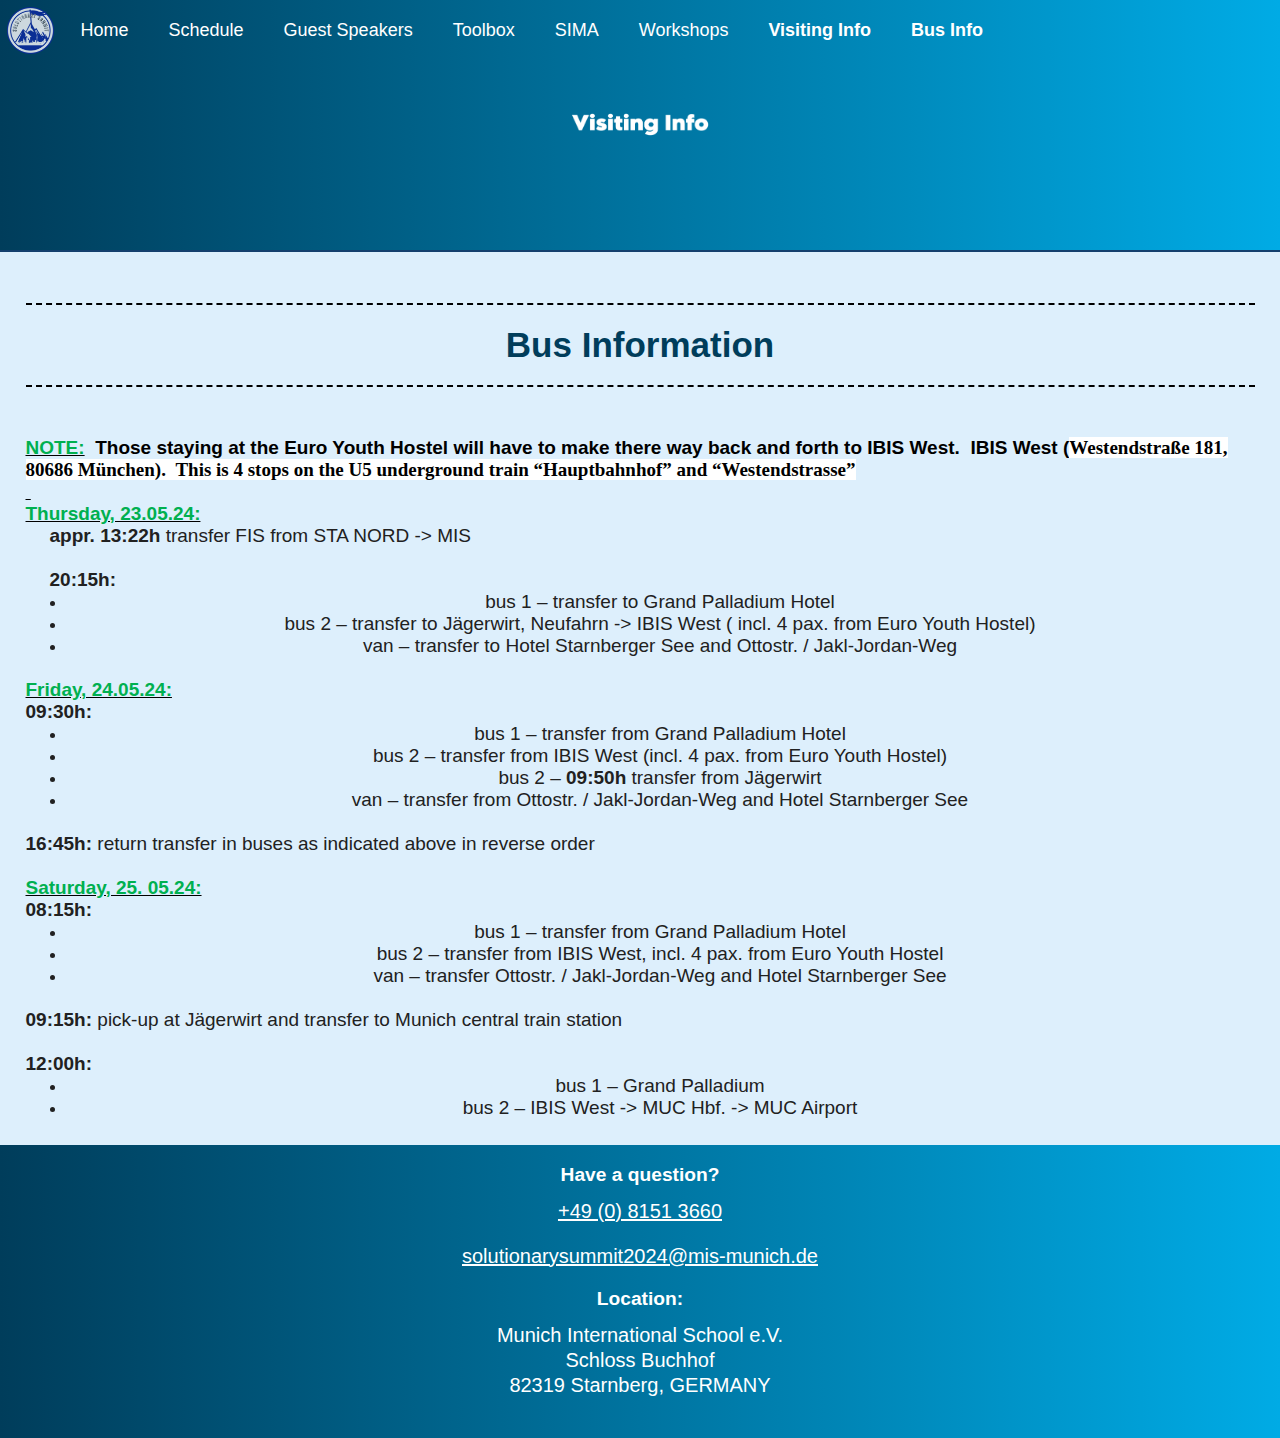
==== bus-info.html @ 84710772 "Add files via upload" ====
<html lang="en">
  <head>
    <meta charset="UTF-8" />
    <meta name="viewport" content="width=device-width, initial-scale=1.0" />
    <title>Changemaker Solutionary Summit - Visiting Info</title>
    <link rel="stylesheet" href="styles/style.css" />
    <link rel="stylesheet" href="styles/visiting-info.css" />
    <link rel="icon" href="/images/Logo.png" />
  </head>
  <body>
    <!-- Navigation Bar -->
    <div class="topnav" id="topNav" style="padding: 0">
      <a href="index.html" class="active" style="padding: 7px">
        <img src="images/Logo.png" class="homeLogo" />
      </a>
      <a href="index.html">Home</a>
      <a href="schedule.html">Schedule</a>
      <a href="guest-speakers.html">Guest Speakers</a>
      <a href="toolbox.html">Toolbox</a>
      <a href="sima.html" class="hide">SIMA</a>
      <a href="workshops.html">Workshops</a>
      <a href="visiting-info.html" class="active">Visiting Info</a>
	  <a href="bus-info.html" class="active">Bus Info</a>
      <a href="javascript:void(0);" class="icon" onclick="toggleResponsive()"
        >&#9776;</a
      >
      <div id="backgroundimg"></div>
    </div>

    <center>
      <h1 class="fancyH1">Bus Information</h1>
      <div id="HotelInfoContent" class="">
<p style='margin:0in;font-size:16px;font-family:"Aptos",sans-serif;'><strong><u><span style="font-size:19px;color:#00B050;">NOTE:</span></u></strong><strong><span style="font-size:19px;color:#00B050;">&nbsp;&nbsp;</span></strong><strong><span style="font-size:19px;color:black;">Those staying at the Euro Youth Hostel will have to make there way back and forth to IBIS West. &nbsp;IBIS West (</span></strong><strong><span style="font-size:19px;font-family:Roboto;color:black;background:white;">Westendstra&szlig;e 181, 80686 M&uuml;nchen). &nbsp;This is 4 stops on the U5 underground train &ldquo;Hauptbahnhof&rdquo; and &ldquo;Westendstrasse&rdquo;</span></strong></p>
<p style='margin:0in;font-size:16px;font-family:"Aptos",sans-serif;'><strong><u><span style="font-size:19px;color:#00B050;"><span style="text-decoration:none;">&nbsp;</span></span></u></strong></p>
<p style='margin:0in;font-size:16px;font-family:"Aptos",sans-serif;'><strong><u><span style="font-size:19px;color:#00B050;">Thursday, 23.05.24:</span></u></strong></p>
<p style='margin:0in;font-size:16px;font-family:"Aptos",sans-serif;margin-left:.25in;'><strong><span style="font-size:19px;color:#212121;">appr. 13:22h</span></strong><span style="font-size:19px;color:#212121;">&nbsp;transfer FIS from STA NORD -&gt; MIS&nbsp;</span></p>
<p style='margin:0in;font-size:16px;font-family:"Aptos",sans-serif;margin-left:.25in;'><span style="font-size:19px;color:#212121;">&nbsp;</span></p>
<p style='margin:0in;font-size:16px;font-family:"Aptos",sans-serif;margin-left:.25in;'><strong><span style="font-size:19px;color:#212121;">20:15h:&nbsp;</span></strong></p>
<ul style="margin-bottom:0in;margin-top:0in;" type="disc">
    <li style='margin:0in;font-size:16px;font-family:"Aptos",sans-serif;color:#212121;'><span style="font-size:19px;">bus 1 &ndash; transfer to Grand Palladium Hotel</span></li>
    <li style='margin:0in;font-size:16px;font-family:"Aptos",sans-serif;color:#212121;'><span style="font-size:19px;">bus 2 &ndash; transfer to J&auml;gerwirt, Neufahrn -&gt; IBIS West ( incl. 4 pax. from Euro Youth Hostel)</span></li>
    <li style='margin:0in;font-size:16px;font-family:"Aptos",sans-serif;color:#212121;'><span style="font-size:19px;">van &ndash; transfer to Hotel Starnberger See and Ottostr. / Jakl-Jordan-Weg</span></li>
</ul>
<p style='margin:0in;font-size:16px;font-family:"Aptos",sans-serif;'><span style="font-size:19px;color:#212121;">&nbsp;</span></p>
<p style='margin:0in;font-size:16px;font-family:"Aptos",sans-serif;'><strong><u><span style="font-size:19px;color:#00B050;">Friday, 24.05.24:</span></u></strong></p>
<p style='margin:0in;font-size:16px;font-family:"Aptos",sans-serif;'><strong><span style="font-size:19px;color:#212121;">09:30h:</span></strong></p>
<ul style="margin-bottom:0in;margin-top:0in;" type="disc">
    <li style='margin:0in;font-size:16px;font-family:"Aptos",sans-serif;color:#212121;'><span style="font-size:19px;">bus 1 &ndash; transfer from Grand Palladium Hotel</span></li>
    <li style='margin:0in;font-size:16px;font-family:"Aptos",sans-serif;color:#212121;'><span style="font-size:19px;">bus 2 &ndash; transfer from IBIS West (incl. 4 pax. from Euro Youth Hostel)</span></li>
    <li style='margin:0in;font-size:16px;font-family:"Aptos",sans-serif;color:#212121;'><span style="font-size:19px;">bus 2 &ndash; <strong>09:50h</strong> transfer from J&auml;gerwirt</span></li>
    <li style='margin:0in;font-size:16px;font-family:"Aptos",sans-serif;color:#212121;'><span style="font-size:19px;">van &ndash; transfer from Ottostr. / Jakl-Jordan-Weg and Hotel Starnberger See</span></li>
</ul>
<p style='margin:0in;font-size:16px;font-family:"Aptos",sans-serif;'><span style="font-size:19px;color:#212121;">&nbsp;</span></p>
<p style='margin:0in;font-size:16px;font-family:"Aptos",sans-serif;'><strong><span style="font-size:19px;color:#212121;">16:45h:</span></strong><span style="font-size:19px;color:#212121;">&nbsp;return transfer in buses as indicated above in reverse order</span></p>
<p style='margin:0in;font-size:16px;font-family:"Aptos",sans-serif;'><span style="font-size:19px;color:#212121;">&nbsp;</span></p>
<p style='margin:0in;font-size:16px;font-family:"Aptos",sans-serif;'><strong><u><span style="font-size:19px;color:#00B050;">Saturday, 25. 05.24:</span></u></strong></p>
<p style='margin:0in;font-size:16px;font-family:"Aptos",sans-serif;'><strong><span style="font-size:19px;color:#212121;">08:15h:</span></strong></p>
<ul style="margin-bottom:0in;margin-top:0in;" type="disc">
    <li style='margin:0in;font-size:16px;font-family:"Aptos",sans-serif;color:#212121;'><span style="font-size:19px;">bus 1 &ndash; transfer from Grand Palladium Hotel</span></li>
    <li style='margin:0in;font-size:16px;font-family:"Aptos",sans-serif;color:#212121;'><span style="font-size:19px;">bus 2 &ndash; transfer from IBIS West, incl. 4 pax. from Euro Youth Hostel</span></li>
    <li style='margin:0in;font-size:16px;font-family:"Aptos",sans-serif;color:#212121;'><span style="font-size:19px;">van &ndash; transfer&nbsp;</span><span style="font-size:19px;">Ottostr. / Jakl-Jordan-Weg&nbsp;</span><span style="font-size:19px;">and Hotel Starnberger See</span></li>
</ul>
<p style='margin:0in;font-size:16px;font-family:"Aptos",sans-serif;'><span style="font-size:19px;color:#212121;">&nbsp;</span></p>
<p style='margin:0in;font-size:16px;font-family:"Aptos",sans-serif;'><strong><span style="font-size:19px;color:#212121;">09:15h:</span></strong><span style="font-size:19px;color:#212121;">&nbsp;pick-up at J&auml;gerwirt and transfer to Munich central train station</span></p>
<p style='margin:0in;font-size:16px;font-family:"Aptos",sans-serif;'><span style="font-size:19px;color:#212121;">&nbsp;</span></p>
<p style='margin:0in;font-size:16px;font-family:"Aptos",sans-serif;'><strong><span style="font-size:19px;color:#212121;">12:00h:&nbsp;</span></strong></p>
<ul style="margin-bottom:0in;margin-top:0in;" type="disc">
    <li style='margin:0in;font-size:16px;font-family:"Aptos",sans-serif;color:#212121;'><span style="font-size:19px;">bus 1 &ndash; Grand Palladium</span></li>
    <li style='margin:0in;font-size:16px;font-family:"Aptos",sans-serif;color:#212121;'><span style="font-size:19px;">bus 2 &ndash; IBIS West -&gt; MUC Hbf. -&gt; MUC Airport</span></li>
</ul>
      </div>
    </center>

    <footer>
      <div class="container">
        <div class="row">
          <div class="footer-column">
            <h5 class="footer-title">Have a question?</h5>
            <p class="text-white">
              <a href="tel:090-080-0760" class="footer-link"
                >+49 (0) 8151 3660</a
              >
            </p>
            <p class="text-white">
              <a href="mailto:info@mis-munich.de" class="footer-link"
                >solutionarysummit2024@mis-munich.de</a
              >
            </p>
          </div>

          <div class="footer-column">
            <h5 class="footer-title">Location:</h5>
            <p class="text-white">
              Munich International School e.V.<br />
              Schloss Buchhof<br />
              82319 Starnberg, GERMANY
            </p>
          </div>
        </div>
      </div>
    </footer>

    <script src="script.js"></script>
  </body>
</html>
---- styles/style.css ----
* {
  font-family: sans-serif;
}

body {
  background-color: rgb(221, 239, 252);
  margin: 0;
  padding: 253px 0 0 0;
  height: 1000px;
  text-align: center;
}

h1 {
  font-size: 35px;
}

p {
  font-size: 20px;
  margin: 50px;
  text-align: left;
}

footer p {
  text-align: center;
}

.youtube-link-text {
  font-size: 20px;
  padding: 0;
  margin: 0;
}

#container {
  display: flex;
  align-items: center;
  justify-content: center;
  height: 90%;
}

#register {
  position: absolute;
  top: 70px;
  border: solid 2px #333;
  border-radius: 10px;
  padding: 10px;
  background-color: #3b6b8e;
  text-align: center;
  height: 100px;
  width: 200px;
  text-decoration: none;
  color: #f2f2f2;
  font-size: 40px;
  display: block;
}

.yt-video {
  width: 900px;
  height: 500px;
  margin-bottom: 55px;
  margin-top: 0;
  margin-inline: auto;
  border: 4px solid rgb(0, 0, 0, 0.1);
  box-shadow: 0 0 30px 2px rgba(0, 0, 0, 0.5);
}

@media screen and (max-width: 600px) {
  #register {
    transform: translateX(0px);
  }
}

/* navbar */

.topnav {
  position: fixed;
  top: 0;
  width: 100%;
  transition: 275ms;
  background: linear-gradient(to right, rgb(0, 61, 91), rgb(0, 171, 229));
  overflow: hidden;
  border-bottom: solid 2px rgb(20, 63, 109);
  height: 250px;
  z-index: 50;
}

.topnav #backgroun {
  background-image: linear-gradient(to right, rgb(0, 61, 91), rgb(0, 171, 229));
  background-size: cover;
  background-repeat: no-repeat;
  background-position: center center;
  width: 100%;
  height: 100%;
  z-index: 0;
  transition: 275ms;
}

#backgroun {
  display: none;
}

.topnav #backgroundimg {
  z-index: 0;
  width: 100%;
  height: 100%;
  transition: 275ms;
}

.topnav a {
  float: left;
  display: block;
  color: #ffffff;
  text-align: center;
  padding: 20px 20px;
  text-decoration: none;
  font-size: 18px;
  transition: 200ms;
}

.homeLogo {
  background-image: url('../Logo.png');
  background-position: center center;
  background-size: cover;
  height: 46.5px;
  width: 46.5px;
}

.active {
  font-weight: 700;
  border: 0;
  margin: auto;
}

.topnav .icon {
  display: none;
  height: 25px;
}

.topnav a:hover {
  opacity: 80%
}

.left {
  float: left;
}

.right {
  float: right;
}

.fancyH1 {
  padding-block: 20px;
  margin-block: 50px;
  color: rgb(0, 61, 91);
  border-block: 2px dashed black;
}

.subheadings {
  font-size: 30px;
  color: rgb(0, 61, 91);
}

center {
  width: 1229px;
  margin-inline: auto;
  position: relative;
}

li h1 {
  font-size: 30px;
  color: rgb(20, 63, 109);
}

@media screen and (max-width: 1229px) {
  center {
    width: 925px;
  }
  p {
    font-size: 17px;
  }
  h1 {
    font-size: 30px;
    margin-top: 0;
  }
  .subheadings {
    font-size: 25px;
  }
  li h1 {
    font-size: 25px;
  }
  .yt-video {
    width: 700px;
    height: 400px;
  }
  .youtube-link-text {
    font-size: 15px;
  }
}

@media screen and (max-width: 925px) {
  center {
    width: 758px;
  }
  p {
    font-size: 15px;
  }
  h1 {
    font-size: 25px;
    clear: both;
  }
  .subheadings {
    font-size: 20px;
  }
  li h1 {
    font-size: 20px;
  }
  .yt-video {
    width: 500px;
    height: 280px;
  }
}

@media screen and (max-width: 758px) {
  center {
    width: 550px;
  }
  p {
    font-size: 13px;
  }
  .yt-video {
    width: 450px;
    height: 250px;
  }
}

@media screen and (max-width: 550px) {
  center {
    width: 320px;
  }
  table p {
    font-size: 11px;
    padding: 0;
  }
  .yt-video {
    width: 300px;
    height: 168px;
  }
  .youtube-link-text {
    font-size: 12px;
  }
}

@media screen and (max-width: 892px) {
  .topnav a:not(:first-child) {
    display: none;
  }
  .topnav a.icon {
    float: right;
    display: block;
  }
  .topnav.responsive {position: fixed;}
  .topnav.responsive a.icon {
    position: absolute;
    right: 0;
    top: 0;
  }
  .topnav.responsive a {
    float: none;
    display: block;
    text-align: left;
  }
}

.hide {
  display: none;
}

footer {
  background-image: linear-gradient(to right, rgb(0, 61, 91), rgb(0, 171, 229));
  padding: 20px;
  font-size: 6px;
  color: rgb(255, 255, 255);
  margin-top: 2%;
}

footer p {
  line-height: 25px;
  padding: 0;
  margin-top: 15px;
}

.container {
  margin-bottom: 0;
}

.footer-title {
  font-size: 1.2rem;
  font-weight: bold;
  margin: 0;
  line-height: 1.2rem;
}

.footer-link {
  color: rgb(255, 255, 255);
}

.footer-link:hover {
  text-decoration: underline;
}

.text-white {
  color: rgb(255, 255, 255);
  margin-bottom: 20px;
}
---- styles/visiting-info.css ----
/* Navbar Text */

#backgroundimg {
  background-image: url('../images/Visiting-Info.png');
  background-position: center center;
  background-repeat: no-repeat;
  background-size: 150px;
}

.buttons {
  padding: 25px 40px;
  font-size: 20px;
  font-weight: 800;
  border-radius: 50px;
  margin: 0 auto 50px auto;
  background-color: rgb(179, 223, 255);
  border-style: none;
  text-decoration: none;
  color: rgb(0, 61, 91);
  transition: all 0.2s;
}

.buttons:hover {
  box-shadow: 3px 5px 20px 2px rgba(0, 0, 0, 0.2);
  cursor: pointer;
}

.hidden {
  display: none;
}

.iframeDiv {
  width: 90%;
  padding: 50px 0px;
  background-color: rgb(221, 239, 252);
  box-shadow: 0 0 30px 2px rgba(0, 0, 0, 0.5);
  border-radius: 70px;
}

#googlemap {
  width: 90%;
  padding: 0;
  margin: 0;
}

iframe {
  width: 100%;
  height: 500px;
}


@media screen and (max-width: 1229px) {
  iframe {
    height: 450px;
  }
  .iframeDiv {
    padding-block: 40px;
    border-radius: 50px;
  }
  .buttons {
    font-size: 18px;
    padding: 20px 35px;
  }
}

@media screen and (max-width: 925px) {
  iframe {
    height: 400px;
  }
  .iframeDiv {
    padding-block: 35px;
    border-radius: 40px;
  }
  .buttons {
    font-size: 16px;
    padding: 18px 30px;
  }
}

@media screen and (max-width: 758px) {
  iframe {
    height: 300px;
  }
  .iframeDiv {
    padding-block: 25px;
    border-radius: 30px;
  }
  .buttons {
    font-size: 14px;
    padding: 16px 25px;
    margin-block: -20px 32px;
  }
}

@media screen and (max-width: 550px) {
  iframe {
    height: 200px;
  }
  .iframeDiv {
    padding-block: 13px;
    border-radius: 20px;
  }
  .buttons {
    font-size: 12px;
    padding: 14px 20px;
  }
}
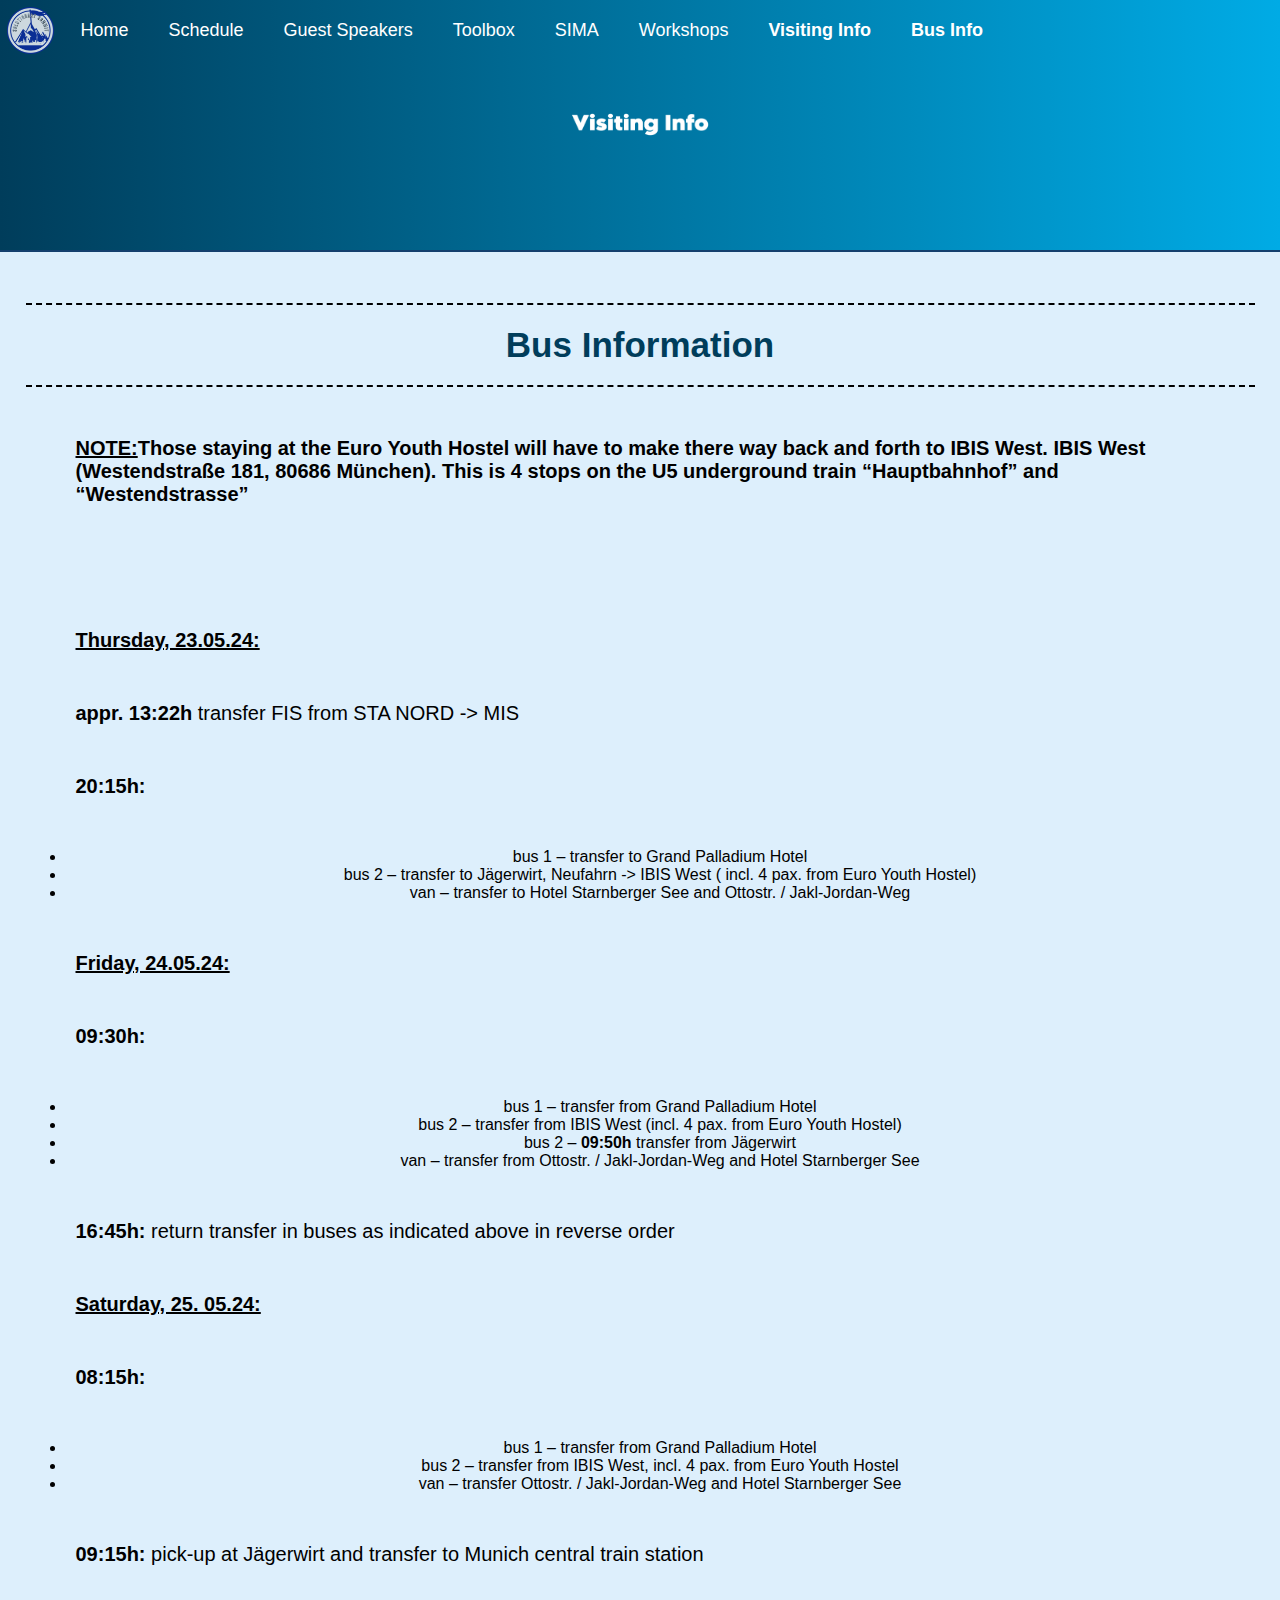
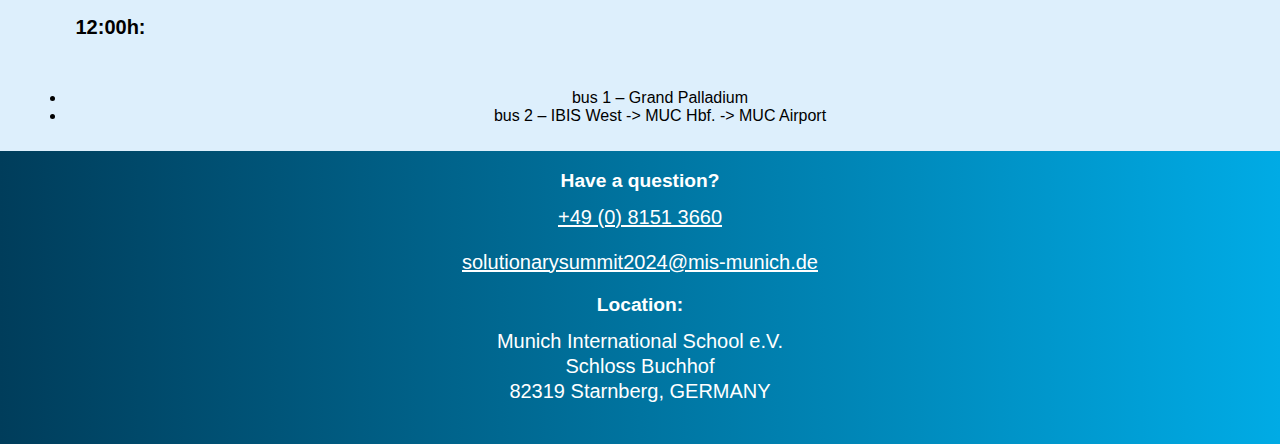
==== commit d5e7647a: "Update bus-info.html" ====
--- a/bus-info.html
+++ b/bus-info.html
@@ -30,43 +30,37 @@
     <center>
       <h1 class="fancyH1">Bus Information</h1>
       <div id="HotelInfoContent" class="">
-<p style='margin:0in;font-size:16px;font-family:"Aptos",sans-serif;'><strong><u><span style="font-size:19px;color:#00B050;">NOTE:</span></u></strong><strong><span style="font-size:19px;color:#00B050;">&nbsp;&nbsp;</span></strong><strong><span style="font-size:19px;color:black;">Those staying at the Euro Youth Hostel will have to make there way back and forth to IBIS West. &nbsp;IBIS West (</span></strong><strong><span style="font-size:19px;font-family:Roboto;color:black;background:white;">Westendstra&szlig;e 181, 80686 M&uuml;nchen). &nbsp;This is 4 stops on the U5 underground train &ldquo;Hauptbahnhof&rdquo; and &ldquo;Westendstrasse&rdquo;</span></strong></p>
-<p style='margin:0in;font-size:16px;font-family:"Aptos",sans-serif;'><strong><u><span style="font-size:19px;color:#00B050;"><span style="text-decoration:none;">&nbsp;</span></span></u></strong></p>
-<p style='margin:0in;font-size:16px;font-family:"Aptos",sans-serif;'><strong><u><span style="font-size:19px;color:#00B050;">Thursday, 23.05.24:</span></u></strong></p>
-<p style='margin:0in;font-size:16px;font-family:"Aptos",sans-serif;margin-left:.25in;'><strong><span style="font-size:19px;color:#212121;">appr. 13:22h</span></strong><span style="font-size:19px;color:#212121;">&nbsp;transfer FIS from STA NORD -&gt; MIS&nbsp;</span></p>
-<p style='margin:0in;font-size:16px;font-family:"Aptos",sans-serif;margin-left:.25in;'><span style="font-size:19px;color:#212121;">&nbsp;</span></p>
-<p style='margin:0in;font-size:16px;font-family:"Aptos",sans-serif;margin-left:.25in;'><strong><span style="font-size:19px;color:#212121;">20:15h:&nbsp;</span></strong></p>
-<ul style="margin-bottom:0in;margin-top:0in;" type="disc">
-    <li style='margin:0in;font-size:16px;font-family:"Aptos",sans-serif;color:#212121;'><span style="font-size:19px;">bus 1 &ndash; transfer to Grand Palladium Hotel</span></li>
-    <li style='margin:0in;font-size:16px;font-family:"Aptos",sans-serif;color:#212121;'><span style="font-size:19px;">bus 2 &ndash; transfer to J&auml;gerwirt, Neufahrn -&gt; IBIS West ( incl. 4 pax. from Euro Youth Hostel)</span></li>
-    <li style='margin:0in;font-size:16px;font-family:"Aptos",sans-serif;color:#212121;'><span style="font-size:19px;">van &ndash; transfer to Hotel Starnberger See and Ottostr. / Jakl-Jordan-Weg</span></li>
+<p><strong><u>NOTE:</u></strong><strong>Those staying at the Euro Youth Hostel will have to make there way back and forth to IBIS West. IBIS West (</strong><strong>Westendstra&szlig;e 181, 80686 M&uuml;nchen). This is 4 stops on the U5 underground train &ldquo;Hauptbahnhof&rdquo; and &ldquo;Westendstrasse&rdquo;</strong></p>
+<p>&nbsp;</p>
+<p><strong><u>Thursday, 23.05.24:</u></strong></p>
+<p><strong>appr. 13:22h</strong>&nbsp;transfer FIS from STA NORD -&gt; MIS&nbsp;</p>
+<p><strong>20:15h:&nbsp;</strong></p>
+<ul type="disc">
+<li>bus 1 &ndash; transfer to Grand Palladium Hotel</li>
+<li>bus 2 &ndash; transfer to J&auml;gerwirt, Neufahrn -&gt; IBIS West ( incl. 4 pax. from Euro Youth Hostel)</li>
+<li>van &ndash; transfer to Hotel Starnberger See and Ottostr. / Jakl-Jordan-Weg</li>
 </ul>
-<p style='margin:0in;font-size:16px;font-family:"Aptos",sans-serif;'><span style="font-size:19px;color:#212121;">&nbsp;</span></p>
-<p style='margin:0in;font-size:16px;font-family:"Aptos",sans-serif;'><strong><u><span style="font-size:19px;color:#00B050;">Friday, 24.05.24:</span></u></strong></p>
-<p style='margin:0in;font-size:16px;font-family:"Aptos",sans-serif;'><strong><span style="font-size:19px;color:#212121;">09:30h:</span></strong></p>
-<ul style="margin-bottom:0in;margin-top:0in;" type="disc">
-    <li style='margin:0in;font-size:16px;font-family:"Aptos",sans-serif;color:#212121;'><span style="font-size:19px;">bus 1 &ndash; transfer from Grand Palladium Hotel</span></li>
-    <li style='margin:0in;font-size:16px;font-family:"Aptos",sans-serif;color:#212121;'><span style="font-size:19px;">bus 2 &ndash; transfer from IBIS West (incl. 4 pax. from Euro Youth Hostel)</span></li>
-    <li style='margin:0in;font-size:16px;font-family:"Aptos",sans-serif;color:#212121;'><span style="font-size:19px;">bus 2 &ndash; <strong>09:50h</strong> transfer from J&auml;gerwirt</span></li>
-    <li style='margin:0in;font-size:16px;font-family:"Aptos",sans-serif;color:#212121;'><span style="font-size:19px;">van &ndash; transfer from Ottostr. / Jakl-Jordan-Weg and Hotel Starnberger See</span></li>
+<p><strong><u>Friday, 24.05.24:</u></strong></p>
+<p><strong>09:30h:</strong></p>
+<ul type="disc">
+<li>bus 1 &ndash; transfer from Grand Palladium Hotel</li>
+<li>bus 2 &ndash; transfer from IBIS West (incl. 4 pax. from Euro Youth Hostel)</li>
+<li>bus 2 &ndash; <strong>09:50h</strong> transfer from J&auml;gerwirt</li>
+<li>van &ndash; transfer from Ottostr. / Jakl-Jordan-Weg and Hotel Starnberger See</li>
 </ul>
-<p style='margin:0in;font-size:16px;font-family:"Aptos",sans-serif;'><span style="font-size:19px;color:#212121;">&nbsp;</span></p>
-<p style='margin:0in;font-size:16px;font-family:"Aptos",sans-serif;'><strong><span style="font-size:19px;color:#212121;">16:45h:</span></strong><span style="font-size:19px;color:#212121;">&nbsp;return transfer in buses as indicated above in reverse order</span></p>
-<p style='margin:0in;font-size:16px;font-family:"Aptos",sans-serif;'><span style="font-size:19px;color:#212121;">&nbsp;</span></p>
-<p style='margin:0in;font-size:16px;font-family:"Aptos",sans-serif;'><strong><u><span style="font-size:19px;color:#00B050;">Saturday, 25. 05.24:</span></u></strong></p>
-<p style='margin:0in;font-size:16px;font-family:"Aptos",sans-serif;'><strong><span style="font-size:19px;color:#212121;">08:15h:</span></strong></p>
-<ul style="margin-bottom:0in;margin-top:0in;" type="disc">
-    <li style='margin:0in;font-size:16px;font-family:"Aptos",sans-serif;color:#212121;'><span style="font-size:19px;">bus 1 &ndash; transfer from Grand Palladium Hotel</span></li>
-    <li style='margin:0in;font-size:16px;font-family:"Aptos",sans-serif;color:#212121;'><span style="font-size:19px;">bus 2 &ndash; transfer from IBIS West, incl. 4 pax. from Euro Youth Hostel</span></li>
-    <li style='margin:0in;font-size:16px;font-family:"Aptos",sans-serif;color:#212121;'><span style="font-size:19px;">van &ndash; transfer&nbsp;</span><span style="font-size:19px;">Ottostr. / Jakl-Jordan-Weg&nbsp;</span><span style="font-size:19px;">and Hotel Starnberger See</span></li>
+<p><strong>16:45h:</strong>&nbsp;return transfer in buses as indicated above in reverse order</p>
+<p><strong><u>Saturday, 25. 05.24:</u></strong></p>
+<p><strong>08:15h:</strong></p>
+<ul type="disc">
+<li>bus 1 &ndash; transfer from Grand Palladium Hotel</li>
+<li>bus 2 &ndash; transfer from IBIS West, incl. 4 pax. from Euro Youth Hostel</li>
+<li>van &ndash; transfer&nbsp;Ottostr. / Jakl-Jordan-Weg&nbsp;and Hotel Starnberger See</li>
 </ul>
-<p style='margin:0in;font-size:16px;font-family:"Aptos",sans-serif;'><span style="font-size:19px;color:#212121;">&nbsp;</span></p>
-<p style='margin:0in;font-size:16px;font-family:"Aptos",sans-serif;'><strong><span style="font-size:19px;color:#212121;">09:15h:</span></strong><span style="font-size:19px;color:#212121;">&nbsp;pick-up at J&auml;gerwirt and transfer to Munich central train station</span></p>
-<p style='margin:0in;font-size:16px;font-family:"Aptos",sans-serif;'><span style="font-size:19px;color:#212121;">&nbsp;</span></p>
-<p style='margin:0in;font-size:16px;font-family:"Aptos",sans-serif;'><strong><span style="font-size:19px;color:#212121;">12:00h:&nbsp;</span></strong></p>
-<ul style="margin-bottom:0in;margin-top:0in;" type="disc">
-    <li style='margin:0in;font-size:16px;font-family:"Aptos",sans-serif;color:#212121;'><span style="font-size:19px;">bus 1 &ndash; Grand Palladium</span></li>
-    <li style='margin:0in;font-size:16px;font-family:"Aptos",sans-serif;color:#212121;'><span style="font-size:19px;">bus 2 &ndash; IBIS West -&gt; MUC Hbf. -&gt; MUC Airport</span></li>
+<p><strong>09:15h:</strong>&nbsp;pick-up at J&auml;gerwirt and transfer to Munich central train station</p>
+<p><strong>12:00h:&nbsp;</strong></p>
+<ul type="disc">
+<li>bus 1 &ndash; Grand Palladium</li>
+<li>bus 2 &ndash; IBIS West -&gt; MUC Hbf. -&gt; MUC Airport</li>
 </ul>
       </div>
     </center>
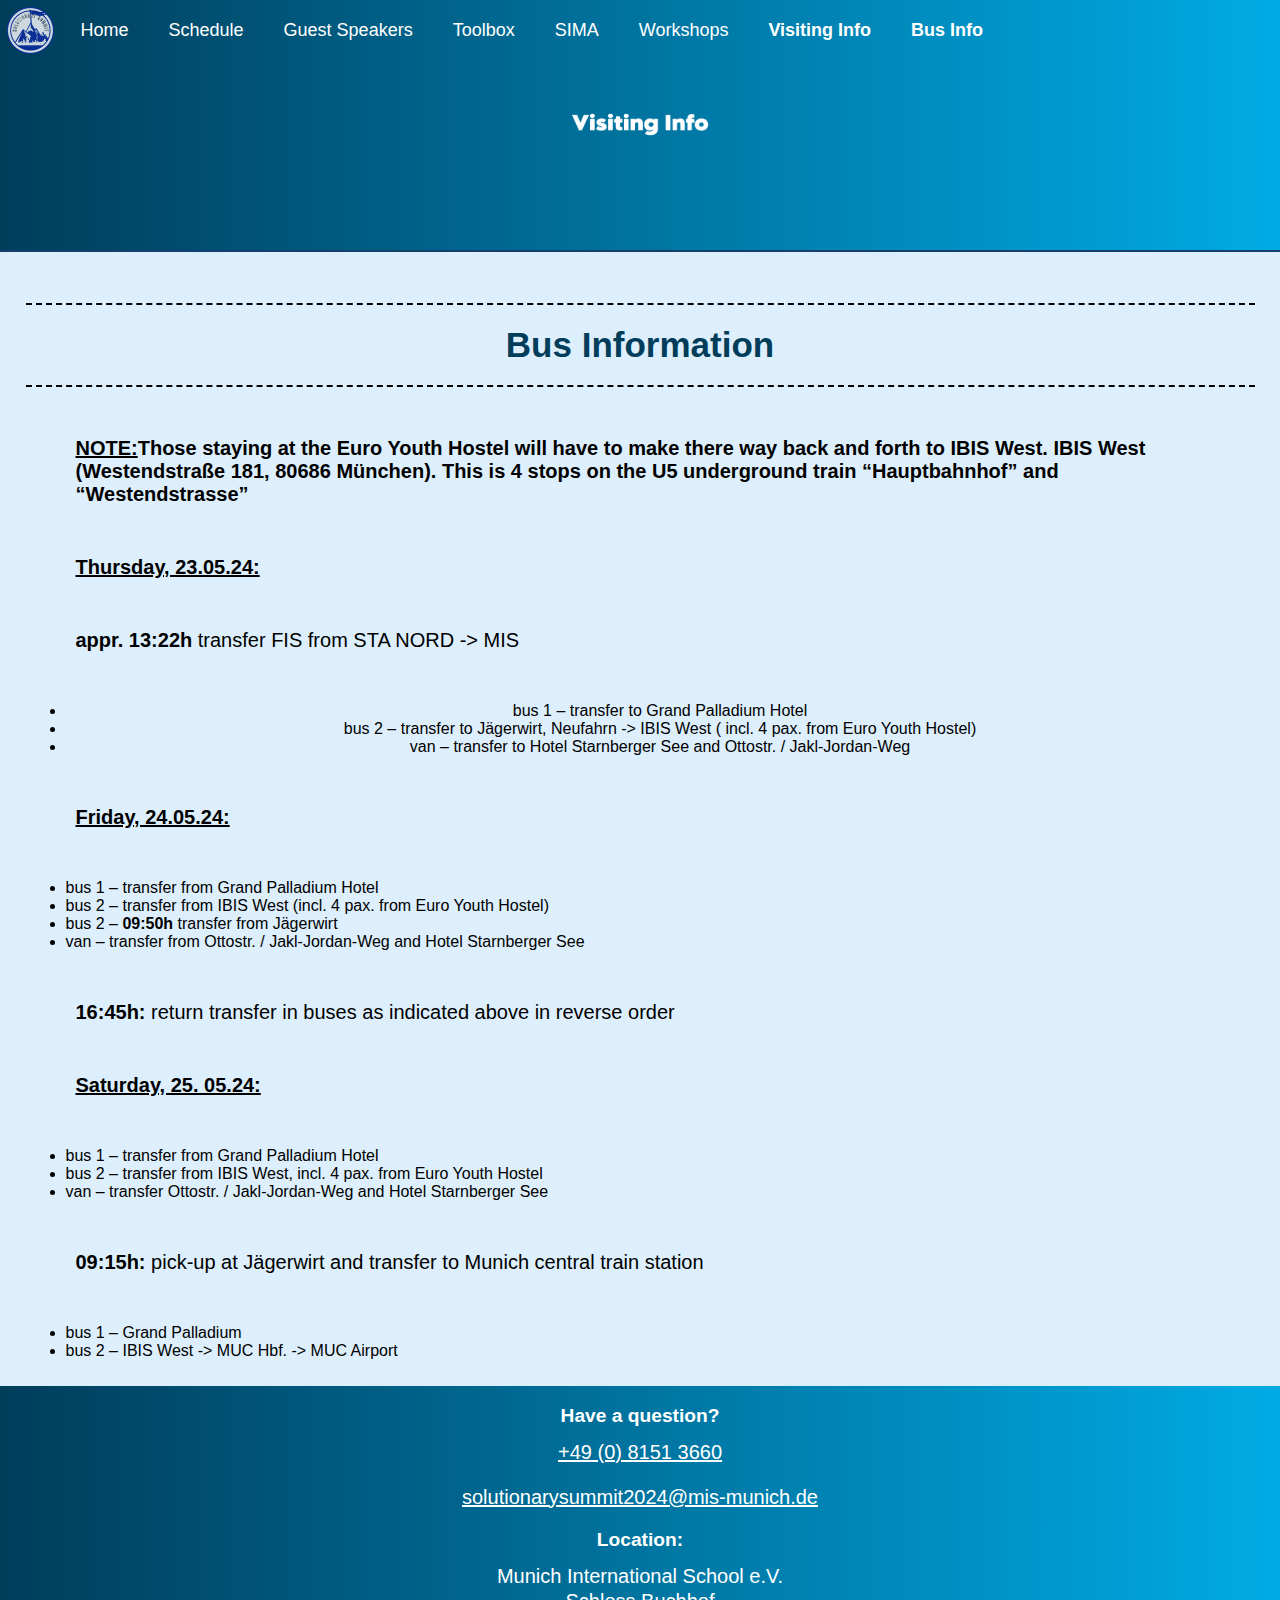
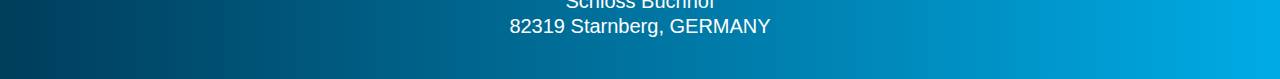
==== commit f55e57d3: "Update bus-info.html" ====
--- a/bus-info.html
+++ b/bus-info.html
@@ -31,18 +31,15 @@
       <h1 class="fancyH1">Bus Information</h1>
       <div id="HotelInfoContent" class="">
 <p><strong><u>NOTE:</u></strong><strong>Those staying at the Euro Youth Hostel will have to make there way back and forth to IBIS West. IBIS West (</strong><strong>Westendstra&szlig;e 181, 80686 M&uuml;nchen). This is 4 stops on the U5 underground train &ldquo;Hauptbahnhof&rdquo; and &ldquo;Westendstrasse&rdquo;</strong></p>
-<p>&nbsp;</p>
 <p><strong><u>Thursday, 23.05.24:</u></strong></p>
 <p><strong>appr. 13:22h</strong>&nbsp;transfer FIS from STA NORD -&gt; MIS&nbsp;</p>
-<p><strong>20:15h:&nbsp;</strong></p>
 <ul type="disc">
 <li>bus 1 &ndash; transfer to Grand Palladium Hotel</li>
 <li>bus 2 &ndash; transfer to J&auml;gerwirt, Neufahrn -&gt; IBIS West ( incl. 4 pax. from Euro Youth Hostel)</li>
 <li>van &ndash; transfer to Hotel Starnberger See and Ottostr. / Jakl-Jordan-Weg</li>
 </ul>
 <p><strong><u>Friday, 24.05.24:</u></strong></p>
-<p><strong>09:30h:</strong></p>
-<ul type="disc">
+<ul type="disc" style="text-align: left;">
 <li>bus 1 &ndash; transfer from Grand Palladium Hotel</li>
 <li>bus 2 &ndash; transfer from IBIS West (incl. 4 pax. from Euro Youth Hostel)</li>
 <li>bus 2 &ndash; <strong>09:50h</strong> transfer from J&auml;gerwirt</li>
@@ -50,15 +47,13 @@
 </ul>
 <p><strong>16:45h:</strong>&nbsp;return transfer in buses as indicated above in reverse order</p>
 <p><strong><u>Saturday, 25. 05.24:</u></strong></p>
-<p><strong>08:15h:</strong></p>
-<ul type="disc">
+<ul type="disc" style="text-align: left;">
 <li>bus 1 &ndash; transfer from Grand Palladium Hotel</li>
 <li>bus 2 &ndash; transfer from IBIS West, incl. 4 pax. from Euro Youth Hostel</li>
 <li>van &ndash; transfer&nbsp;Ottostr. / Jakl-Jordan-Weg&nbsp;and Hotel Starnberger See</li>
 </ul>
 <p><strong>09:15h:</strong>&nbsp;pick-up at J&auml;gerwirt and transfer to Munich central train station</p>
-<p><strong>12:00h:&nbsp;</strong></p>
-<ul type="disc">
+<ul type="disc" style="text-align: left;">
 <li>bus 1 &ndash; Grand Palladium</li>
 <li>bus 2 &ndash; IBIS West -&gt; MUC Hbf. -&gt; MUC Airport</li>
 </ul>
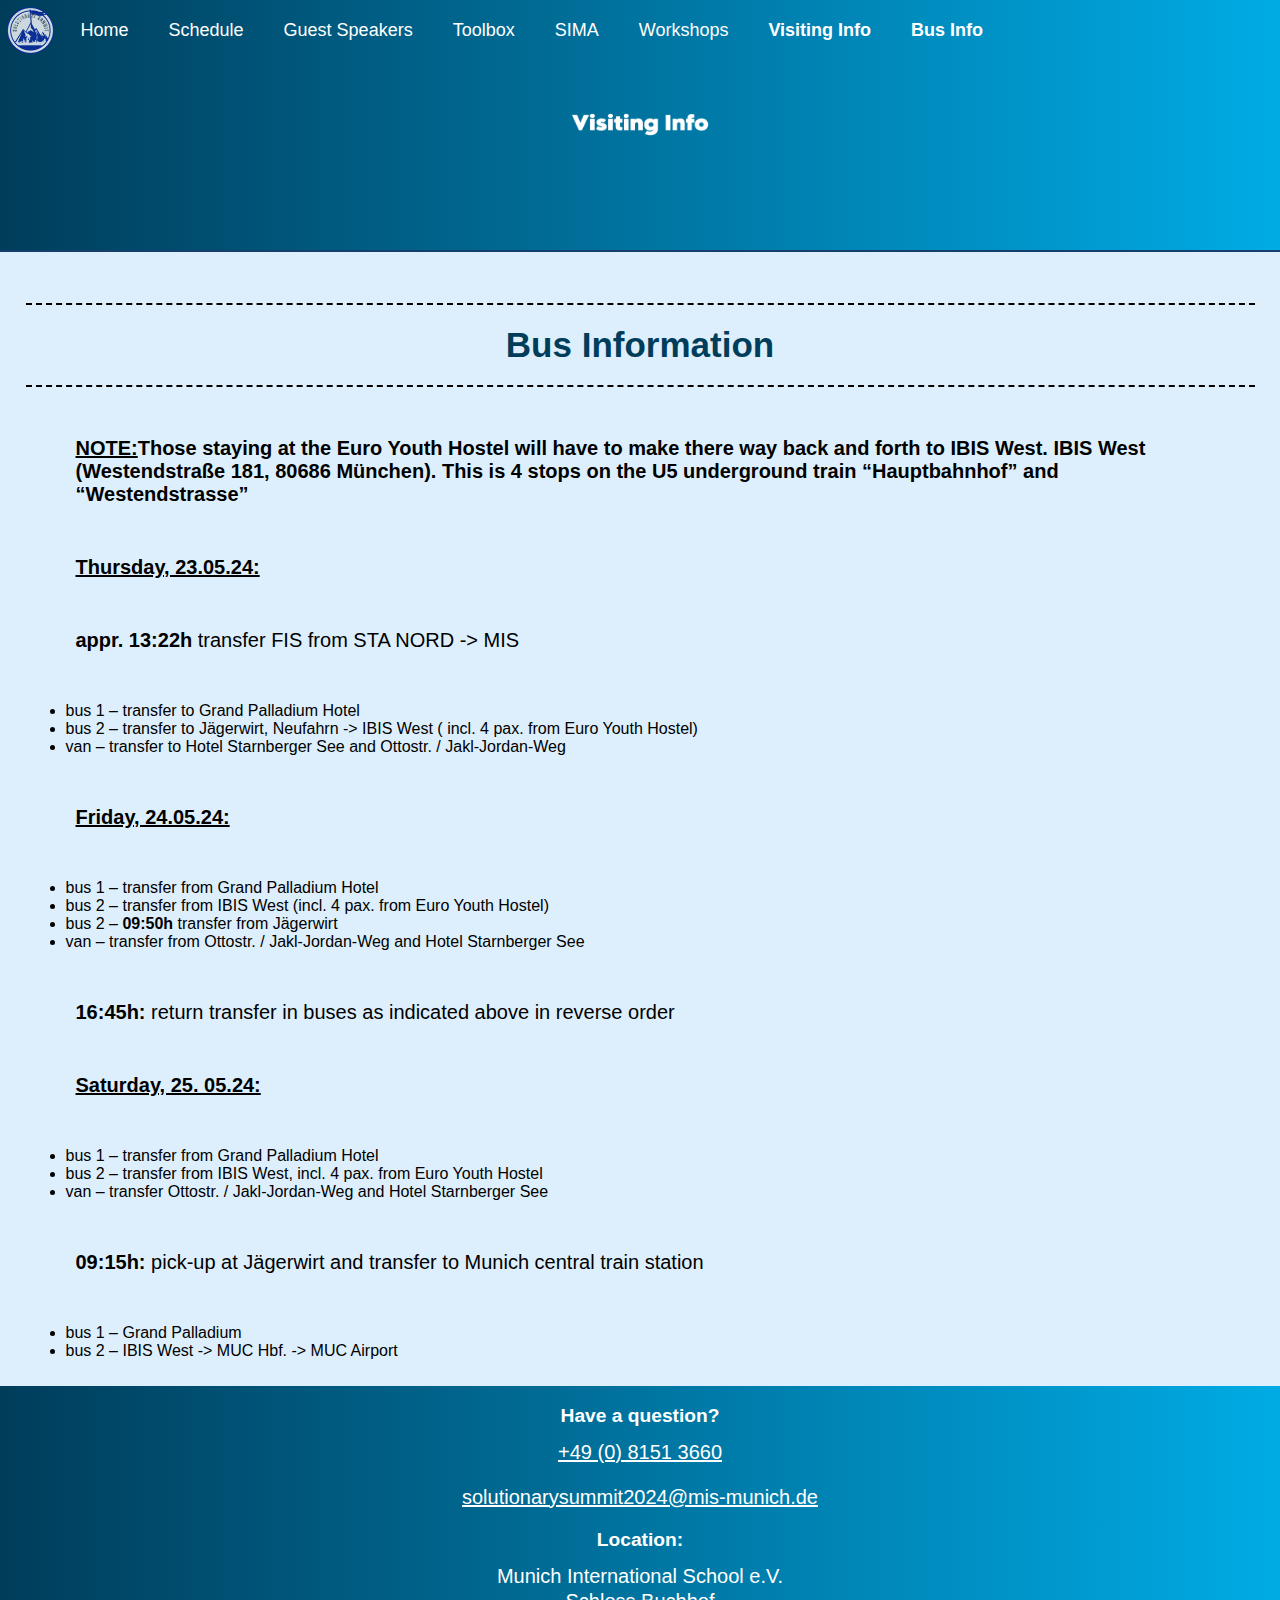
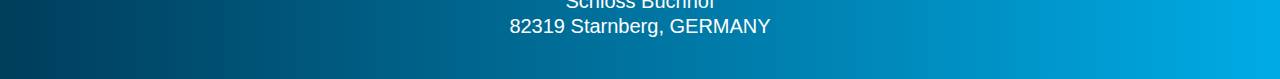
==== commit 6677ed48: "Update bus-info.html" ====
--- a/bus-info.html
+++ b/bus-info.html
@@ -33,7 +33,7 @@
 <p><strong><u>NOTE:</u></strong><strong>Those staying at the Euro Youth Hostel will have to make there way back and forth to IBIS West. IBIS West (</strong><strong>Westendstra&szlig;e 181, 80686 M&uuml;nchen). This is 4 stops on the U5 underground train &ldquo;Hauptbahnhof&rdquo; and &ldquo;Westendstrasse&rdquo;</strong></p>
 <p><strong><u>Thursday, 23.05.24:</u></strong></p>
 <p><strong>appr. 13:22h</strong>&nbsp;transfer FIS from STA NORD -&gt; MIS&nbsp;</p>
-<ul type="disc">
+<ul type="disc"style="text-align: left;">
 <li>bus 1 &ndash; transfer to Grand Palladium Hotel</li>
 <li>bus 2 &ndash; transfer to J&auml;gerwirt, Neufahrn -&gt; IBIS West ( incl. 4 pax. from Euro Youth Hostel)</li>
 <li>van &ndash; transfer to Hotel Starnberger See and Ottostr. / Jakl-Jordan-Weg</li>
